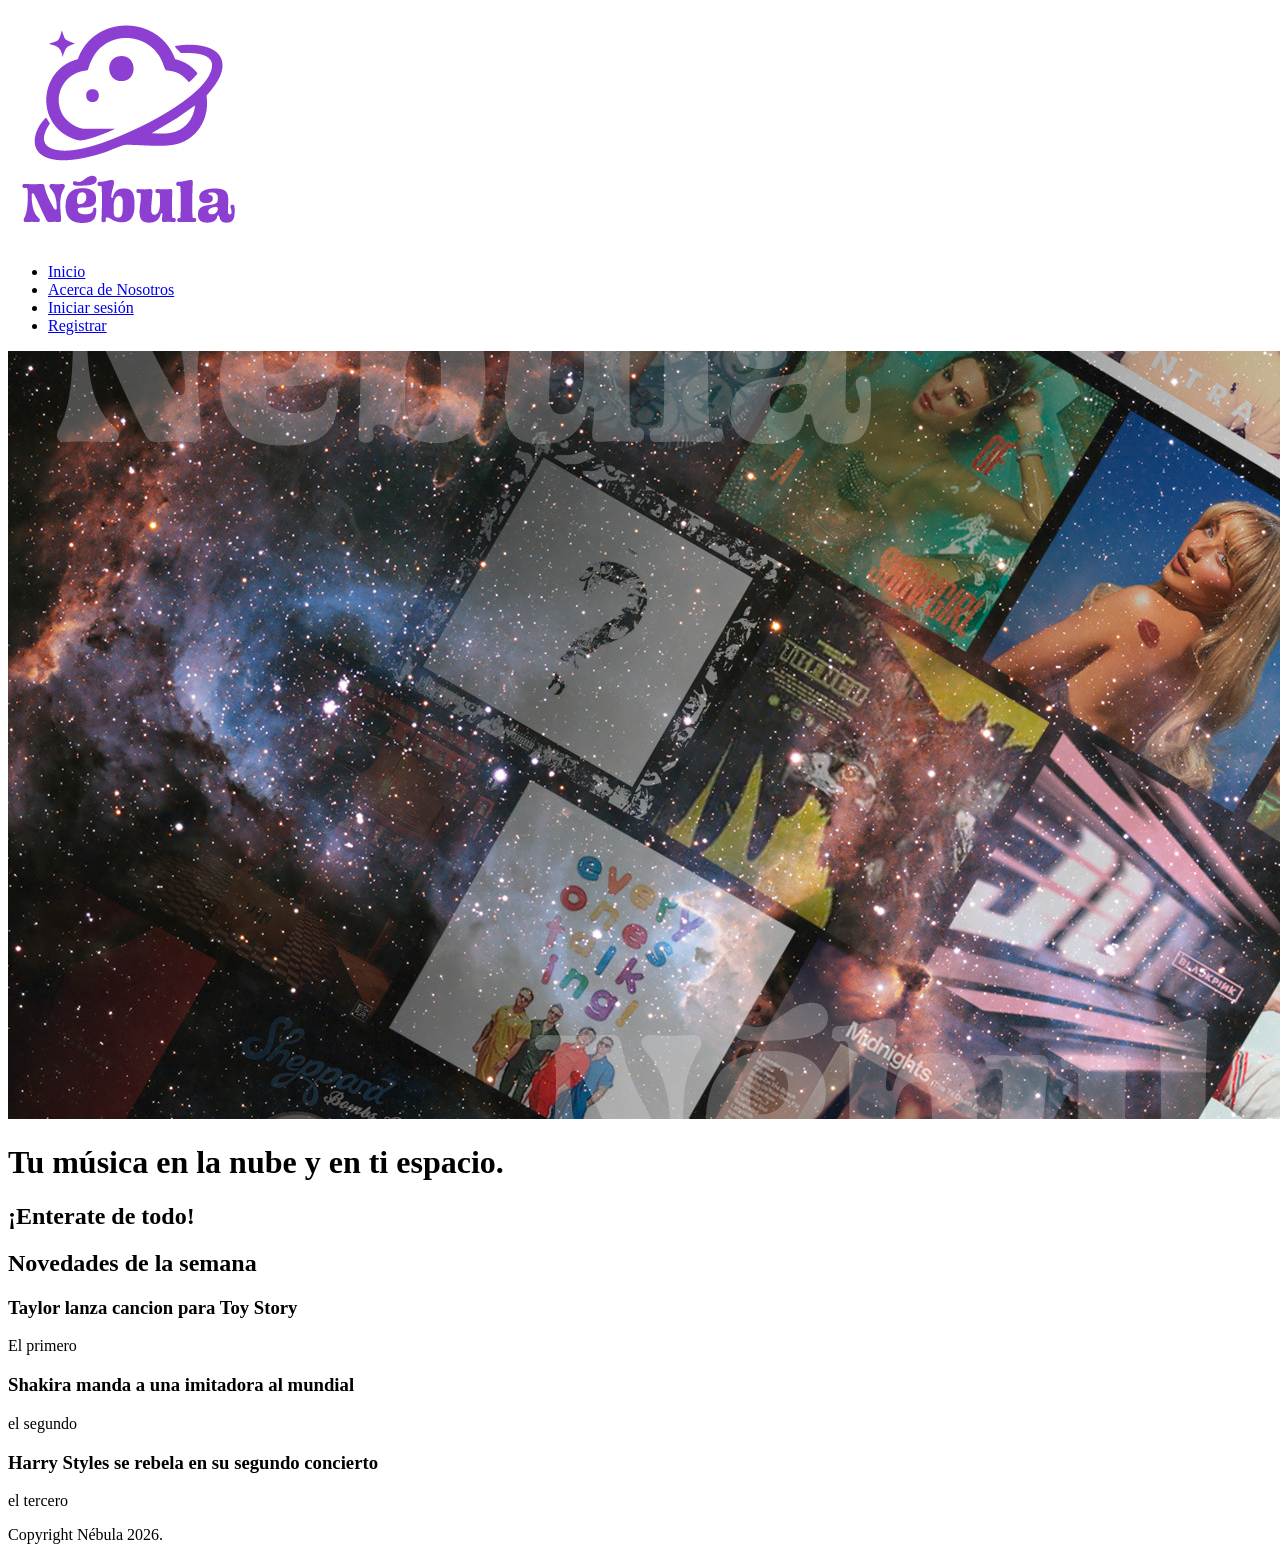
==== index.html @ 15f7e27f "formulario y registro" ====
<!DOCTYPE html>
<html lang="en">
<head>
    <meta charset="UTF-8">
    <title>Nébula Music - Inicio</title>
    <link rel ="stylesheet" href="./styles/styles.css/">
</head>
<body>

    <nav>
        <a class="logo">
            <img src="./img/nebula-03.png" alt="nebula music logo">
        </a>
        <ul>
            <li>
                <a href="index.html">Inicio</a>
            </li>
            <li>
                <a href="about.html">Acerca de Nosotros</a>
            </li>
            <li>
                <a href="iniciar-sesion.html">Iniciar sesión</a>
            </li>
            <li>
                <a href="registro.html">Registrar</a>
            </li>
        </ul>
    </nav>
<header class="principal">
    <img src="./img/cover.jpg" alt="Cover Nébula, a series of albums on outer space">
    <h1 id="tuMusica">Tu música en la nube y en ti espacio.</h1>
</header>
<main>
    <h2>¡Enterate de todo!</h2>
    <section class="news">
        <h2>Novedades de la semana</h2>
        <article>
            <h3>Taylor lanza cancion para Toy Story</h3>
            <p>El primero</p>
        </article>

        <article>
            <h3>Shakira manda a una imitadora al mundial</h3>
            <p>el segundo</p>
        </article>

        <article>
            <h3>Harry Styles se rebela en su segundo concierto</h3>
            <p> el tercero </p>
        </article>
    </section>

    <footer>
        <p>Copyright Nébula 2026.</p>
    </footer>
</main>
</body>
</html>
---- styles/styles.css ----
@import  url("./globals.css");
*{
    font-family: "Libre+Barcode", cursive;
    font-size: 16px;
    COLOR:#FAFAFA;
}

nav{
    display:flex;
    justify-content: space-evenly;
}

nav .logo{
    width: 8rem;
}

nav ul{
    display:flex;
    gap: 2rem;
    align-items:center;
    flex-direction: row-reverse;
    flex-wrap: wrap;
}
nav a{
    text-decoration: none;
    font-size: 1.3rem;
}

nav li{
    list-style: none;
}
header{
    position:relative;
    width:100%;
    height: max(40vh);
}

header img{
    width: 100%;
    height: 100%;
    object-fit: cover;
    z-index: 2;
}
html{
    background-color: #1a1a1a;
}
header h1{
    position: absolute;
    z-index: 1;
    top:calc(50% - 3.5rem);
    font-size: 3rem;
    width: 90%;
    left: 9rem;
}
.news{
    display: grid;
    grid-template-columns: 1fr 1fr;
    grid-auto-rows: 1fr 1fr;
    column-gap: 2rem;
    row-gap: 1rem;
}

body{
    display:grid;
}

form{
    display: grid;
    flex-direction: column;
    width: 50%;
    margin: auto;
    margin-top: 2rem;
    gap: 0.5rem;
}
form div{
    display:flex;
    flex-direction: column;
    gap: 0.2rem;
}
form div input[type='text'], [type="email"], [type="date"], [type="password"], [type="nickname"] {
    color: #1a1a1a;
    border-radius: 1rem;
    padding: 0.5rem 1rem;
    border-style: none;

}
.suscription-container{
    flex-direction: row;
}

.options{
    flex-direction: row;
    gap: 1rem;
}
.options button{
    background-color: var(--nav-links);
    padding:0.2rem 0.5rem;
    border-style:none;
    border-radius: 0.5rem;
    transition: all 0.5s;
    margin-top: .5rem;

}

.options button:hover{
    cursor: pointer;
    color: var(--bg-color-black);
    background-color: var(--links-color-dark);
}

.options button[type="reset"]{
    border-style:solid;
    border-color: var(--nav-links);
    border-width:2px;
    background-color: transparent;
}

h2{
    margin:auto;
}

fieldset{
    border: none;
}
legend{
    margin:auto;
    font-size: 2rem;
}
select{
    color: var(--bg-color-black)
}
select option{
    color: var(--bg-color-black)
}
textarea{
    color: var(--bg-color-black);
}
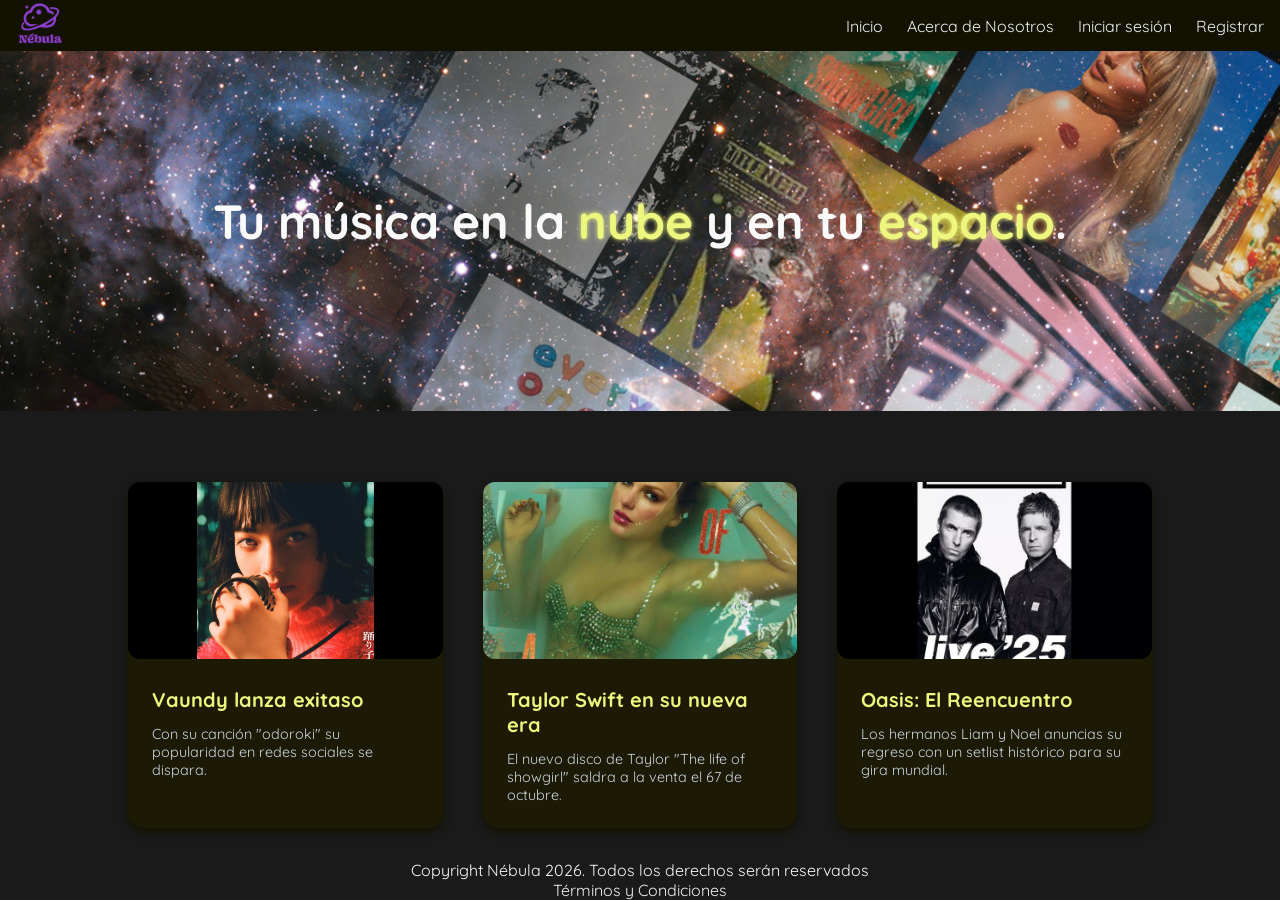
==== commit a00778c8: "ajustes de practica 7 css y grid" ====
--- a/index.html
+++ b/index.html
@@ -2,15 +2,21 @@
 <html lang="en">
 <head>
     <meta charset="UTF-8">
+    <meta name="viewport" content="width=device-width, initial-scale=1.0">
     <title>Nébula Music - Inicio</title>
-    <link rel ="stylesheet" href="./styles/styles.css/">
+    <link rel ="stylesheet" href="./styles/styles.css">
 </head>
+
 <body>
 
     <nav>
         <a class="logo">
             <img src="./img/nebula-03.png" alt="nebula music logo">
         </a>
+            <input type="checkbox" id="menu-toggle" hidden>
+            <label for="menu-toggle" class="menu-icon">
+                <img src ="./img/menu.png" alt="menu icon" class="menu-icon">
+            </label>
         <ul>
             <li>
                 <a href="index.html">Inicio</a>
@@ -28,31 +34,56 @@
     </nav>
 <header class="principal">
     <img src="./img/cover.jpg" alt="Cover Nébula, a series of albums on outer space">
-    <h1 id="tuMusica">Tu música en la nube y en ti espacio.</h1>
+    <h1 id="tu-musica">Tu música en la <span>nube</span> y en tu <span>espacio</span>.</h1>
 </header>
 <main>
-    <h2>¡Enterate de todo!</h2>
-    <section class="news">
-        <h2>Novedades de la semana</h2>
-        <article>
-            <h3>Taylor lanza cancion para Toy Story</h3>
-            <p>El primero</p>
+
+    <section id="news">
+
+        <article class="auth-card">
+            <img src="img/odoriko.jpg" alt="imagen album de vaundy">
+            <div class ="content">
+                <h3>Vaundy lanza exitaso</h3>
+                <p>Con su canción "odoroki" su popularidad en redes sociales se dispara.</p>
+            </div>
         </article>
 
-        <article>
-            <h3>Shakira manda a una imitadora al mundial</h3>
-            <p>el segundo</p>
+        <article class="auth-card">
+            <img src="img/taylor-album.jpg" alt="imagen album de taylor">
+            <div class ="content">
+                <h3>Taylor Swift en su nueva era</h3>
+                <p>El nuevo disco de Taylor "The life of showgirl" saldra a la venta el 67 de octubre.</p>
+            </div>
         </article>
 
-        <article>
-            <h3>Harry Styles se rebela en su segundo concierto</h3>
-            <p> el tercero </p>
+        <article class="auth-card">
+            <img src="img/oasis.jpg" alt="imagen banda oasis">
+            <div class ="content">
+                <h3>Oasis: El Reencuentro</h3>
+                <p>Los hermanos Liam y Noel anuncias su regreso con un setlist histórico para su gira mundial.</p>
+            </div>
         </article>
+
     </section>
 
     <footer>
-        <p>Copyright Nébula 2026.</p>
+        <p>Copyright Nébula 2026. Todos los derechos serán reservados</p>
+        <a href="https://www.bing.com/ck/a?!&&p=ef5f41a11bf8632c0e3a70277dd03f4f34ce11b5858ffa517971becb16210f5cJmltdHM9MTc5MDQ2NzIwMA&ptn=3&ver=2&hsh=4&fclid=2444f9d8-1d76-617f-2373-ef4c1c9860fb&u=[base64]">Términos y Condiciones</a>
     </footer>
 </main>
 </body>
+
+<script>
+    const dialog =document.getElementById("modals");
+    const abrir = document.getElementById("abrir");
+    const cerrar = document.getElementById("cerrar");
+
+    abrir.addEventListener("click", (e) => {
+        dialog.showModal();
+    })
+
+    cerrar.addEventListener("click", (e) => {
+        dialog.close();
+    })
+</script>
 </html>
--- a/styles/styles.css
+++ b/styles/styles.css
@@ -1,34 +1,69 @@
-@import  url("./globals.css");
+@import  url("globals.css");
+
 *{
-    font-family: "Libre+Barcode", cursive;
+    font-family: "Quicksand", sans-serif;
     font-size: 16px;
     COLOR:#FAFAFA;
 }
 
+/*
+========================================================
+               BLOQUE EXCLUSIVO DE NAV
+========================================================
+*/
 nav{
     display:flex;
-    justify-content: space-evenly;
-}
-
-nav .logo{
-    width: 8rem;
+    justify-content: space-between;
+    position:sticky;
+    top: 0;
+    z-index: 100;
+    align-items: center;
+    background-color: var(--bg-color-black);
+
+}
+nav .logo img{
+    width: 3.5rem;
+    padding-left: 1rem;
+}
+.menu-icon{
+    width: 2rem;
+    padding-right: 1rem;
 }
 
 nav ul{
-    display:flex;
-    gap: 2rem;
+    display:none;
+    position: absolute;
+    top:100%;
+    left: 0;
+    width: 100%;
+    background-color: var(--bg-color-black);
+    flex-direction: column;
     align-items:center;
-    flex-direction: row-reverse;
-    flex-wrap: wrap;
+    padding: 1rem;
+    gap: 1.5rem;
+
+}
+/*
+    al parecer esto es la magia porque cuando se marca como checado, se cambia el tipo de alineación
+    y se despliega para abajo, cuando se desmarca se muestra como normalmente
+*/
+#menu-toggle:checked ~ ul {
+    display: flex;
 }
 nav a{
     text-decoration: none;
-    font-size: 1.3rem;
+    font-size: 1rem;
 }
 
 nav li{
     list-style: none;
 }
+
+/*
+========================================================
+         BLOQUE EXCLUSIVO DE HEADER y DERIVADOS
+========================================================
+*/
 header{
     position:relative;
     width:100%;
@@ -39,99 +74,339 @@
     width: 100%;
     height: 100%;
     object-fit: cover;
-    z-index: 2;
-}
-html{
-    background-color: #1a1a1a;
-}
+    z-index: 1;
+    padding:0;
+}
+
 header h1{
     position: absolute;
     z-index: 1;
-    top:calc(50% - 3.5rem);
-    font-size: 3rem;
-    width: 90%;
-    left: 9rem;
-}
-.news{
-    display: grid;
-    grid-template-columns: 1fr 1fr;
-    grid-auto-rows: 1fr 1fr;
-    column-gap: 2rem;
-    row-gap: 1rem;
+    top:calc(50% - 2.5rem);
+    text-align: center;
+    font-size: 2rem;
+    width: 100%;
+}
+
+#tu-musica span{
+    color: var(--highlight);
+    font-size: inherit;
+    font-family: inherit;
+    text-shadow: 0px 0px 5px var(--highlight);
+}
+
+html{
+    background-color: #1a1a1a;
+}
+
+h2{
+    font-size: 2.5rem;
+    text-align: center;
+    color:var(--bg-color-black);
+    margin:auto;
 }
 
 body{
     display:grid;
-}
-
+    position: sticky;
+    grid-template-rows: auto 1fr auto;
+    min-height:100vh;
+}
+
+
+.suscription-container{
+    flex-direction: row;
+}
+/*
+========================================================
+         BLOQUE EXCLUSIVO DE BOTONES
+========================================================
+*/
+.options{
+    display: flex;
+    flex-direction: column;
+    padding-top: 1.5rem;
+    gap: .3rem;
+}
+.options button{
+    background-color: var(--nav-links);
+    padding:.7rem 0.5rem;
+    border-style: none;
+    border-radius: var(--radius);
+    transition: all 0.5s;
+    margin-top: .1rem;
+}
+.options button[type="reset"]{
+    border-style:solid;
+    border-color: var(--text-color-dark);
+    border-width:1px;
+    background-color: transparent;
+}
+.options button span{
+    font-weight: bold;
+}
+.options a{
+    color: var(--highlight);
+}
+.options span{
+    text-align: center;
+}
+.options button:hover{
+    cursor: pointer;
+    color: var(--bg-color-black);
+    background-color: var(--links-color-dark);
+}
+
+
+footer{
+    padding-top: 2rem;
+    text-align: center;
+}
+
+fieldset{
+    border: none;
+    width: 100%;
+    margin: 0 auto;
+}
+legend{
+    margin:auto;
+    font-size: 2rem;
+    padding-bottom: 1rem;
+    font-weight: bold;
+}
+select{
+    color: var(--bg-color-black)
+}
+select option{
+    color: var(--bg-color-black)
+}
+textarea{
+    color: var(--bg-color-black);
+}
+
+h3{
+    display: flex;
+}
+
+main {
+    width: 90%;
+    margin: auto;
+}
+
+/*
+========================================================
+               BLOQUE EXCLUSIVO DE NEW Y DERIVADOS
+========================================================
+*/
+#news{
+    display: grid;
+    grid-template-columns: repeat(auto-fit, minmax(280px, 1fr));
+    grid-gap: 1rem;
+    padding-top: 3rem;
+}
+.auth-card{
+    border-radius: 1rem;
+    background-color: var(--card-bg-dark);
+    box-shadow: 0px 4px 8px var(--bg-color-black);
+    transition: var(--animacion-base)
+}
+.auth-card img{
+    border-radius: 12px;
+    max-width: 100%;
+    aspect-ratio: 16 / 9;
+    object-fit: cover;
+}
+
+#news article .content{
+    padding: 1.5rem;
+    display:flex;
+    flex-direction: column;
+    justify-content: space-between;
+    flex-grow: 1;
+}
+#news article h3{
+    color: var(--highlight);
+    margin-bottom:0.8rem;
+    font-size: 1.25rem;
+}
+#news article p{
+    font-size: 0.9rem;
+    color: #cbd5e0;
+}
+.auth-card:hover{
+    transform: translateY(-5px);
+    transition: var(--animacion-hover);
+}
+input[type="submit"]{
+    background-color: var(--nav-links);
+    border-style: none;
+    border-radius: var(--radius);
+    padding:0.2rem 0.5rem;
+    width: clamp(3.2em,40%,27rem);
+    margin: auto;
+    margin-top: 1.5rem;
+}
+
+input[type="submit"]:disabled{
+    background-color: #a7a7a7a7;
+    color: #4e4a4a;
+    border-style: inset;
+}
+
+input[type="submit"]:disabled:hover{
+    cursor: not-allowed;
+}
+
+/*
+====================================
+    Apartado de inicio sesion
+====================================
+*/
+.main-form{
+    display: grid;
+    place-items: center;
+    min-height: 100vh;
+    position: relative;
+    padding: 2rem 0;
+}
 form{
-    display: grid;
+    display:flex;
     flex-direction: column;
-    width: 50%;
+    background-color: var(--card-bg-dark    );
+    border-radius: 1.3rem;
+    border: 1px solid var(--card-bg-dark);
+    padding: 2rem 2rem 2rem 2rem;
+    box-shadow: 2px 4px 0px var(--bg-color-black);
+    align-items: center;
+    width: clamp(280px, 90%, 420px);
     margin: auto;
     margin-top: 2rem;
     gap: 0.5rem;
 }
+
+form img{
+    width: 5rem;
+    padding-bottom: 1.5rem;
+}
+form p{
+    color: #b3b3b3;
+    text-align: center;
+    padding-bottom: 2rem;
+}
+form label{
+    padding-bottom: .5rem;
+    padding-top: 0.5rem;
+}
+
 form div{
     display:flex;
     flex-direction: column;
     gap: 0.2rem;
-}
-form div input[type='text'], [type="email"], [type="date"], [type="password"], [type="nickname"] {
-    color: #1a1a1a;
-    border-radius: 1rem;
+    width: 100%;
+}
+
+input[type='text'],
+input[type="email"],
+input[type="date"],
+input[type="password"],
+textarea,
+select {
+    color: #b3b3b3;
+    border-radius: 0.5rem;
     padding: 0.5rem 1rem;
     border-style: none;
-
-}
-.suscription-container{
-    flex-direction: row;
-}
-
-.options{
+    background-color: #232208;
+}
+form #gender-check{
+    display: flex;
     flex-direction: row;
     gap: 1rem;
-}
-.options button{
-    background-color: var(--nav-links);
-    padding:0.2rem 0.5rem;
-    border-style:none;
-    border-radius: 0.5rem;
-    transition: all 0.5s;
-    margin-top: .5rem;
-
-}
-
-.options button:hover{
-    cursor: pointer;
-    color: var(--bg-color-black);
-    background-color: var(--links-color-dark);
-}
-
-.options button[type="reset"]{
-    border-style:solid;
+    width: 100%;
+}
+.terms{
+    display: flex;
+    flex-direction: row;
+}
+form input:not([type="submit"]):focus{
     border-color: var(--nav-links);
-    border-width:2px;
-    background-color: transparent;
-}
-
-h2{
-    margin:auto;
-}
-
-fieldset{
-    border: none;
-}
-legend{
-    margin:auto;
-    font-size: 2rem;
-}
-select{
-    color: var(--bg-color-black)
-}
-select option{
-    color: var(--bg-color-black)
-}
-textarea{
-    color: var(--bg-color-black);
+    border-width: 0.1rem;
+    border-style: solid;
+    outline:none;
+}
+input,
+textarea,
+select:focus{
+    outline: none;
+    border-color:var(--highlight);
+    box-shadow: 0 0 8px rgba(237, 246, 125, 0.3);
+}
+input:required,
+select:required {
+    border-left: 4px solid var(--nav-links);
+}
+/*
+========================================================
+               para adaptarlo a tablet y pc
+========================================================
+*/
+@media (min-width: 800px){
+    nav .logo img{
+        width: 4rem;
+    }
+    nav .menu-toggle{
+        display: none;
+        overflow: hidden;
+    }
+    .menu-icon{
+        display: none;
+        overflow: hidden;
+    }
+
+    nav ul{
+        display:flex;
+        overflow: visible;
+    }
+
+    header h1{
+        font-size: 3rem;
+    }
+
+    main {
+        width: clamp(25rem, 50%, 93.75rem);
+    }
+
+    #news{
+        column-gap: 2.5rem;
+    }
+
+    h2{
+        font-size: 3rem;
+    }
+
+    nav ul{
+        display: flex;
+        position: static;
+        width: auto;
+        padding: 0 1rem 0 0;
+        flex-direction: row;
+        gap: 1.5rem;
+        align-items: center;
+        background-color: transparent;
+    }
+}
+
+@media (min-width: 1200px){
+    #news {
+        grid-template-columns: 1fr 1fr 1fr;
+    }
+    h2{
+        font-size: 3.5rem;
+    }
+    nav ul{
+        display:flex;
+        overflow: visible;
+    }
+    main{
+        width: 80%;
+        max-width: 1200px;
+    }
 }
